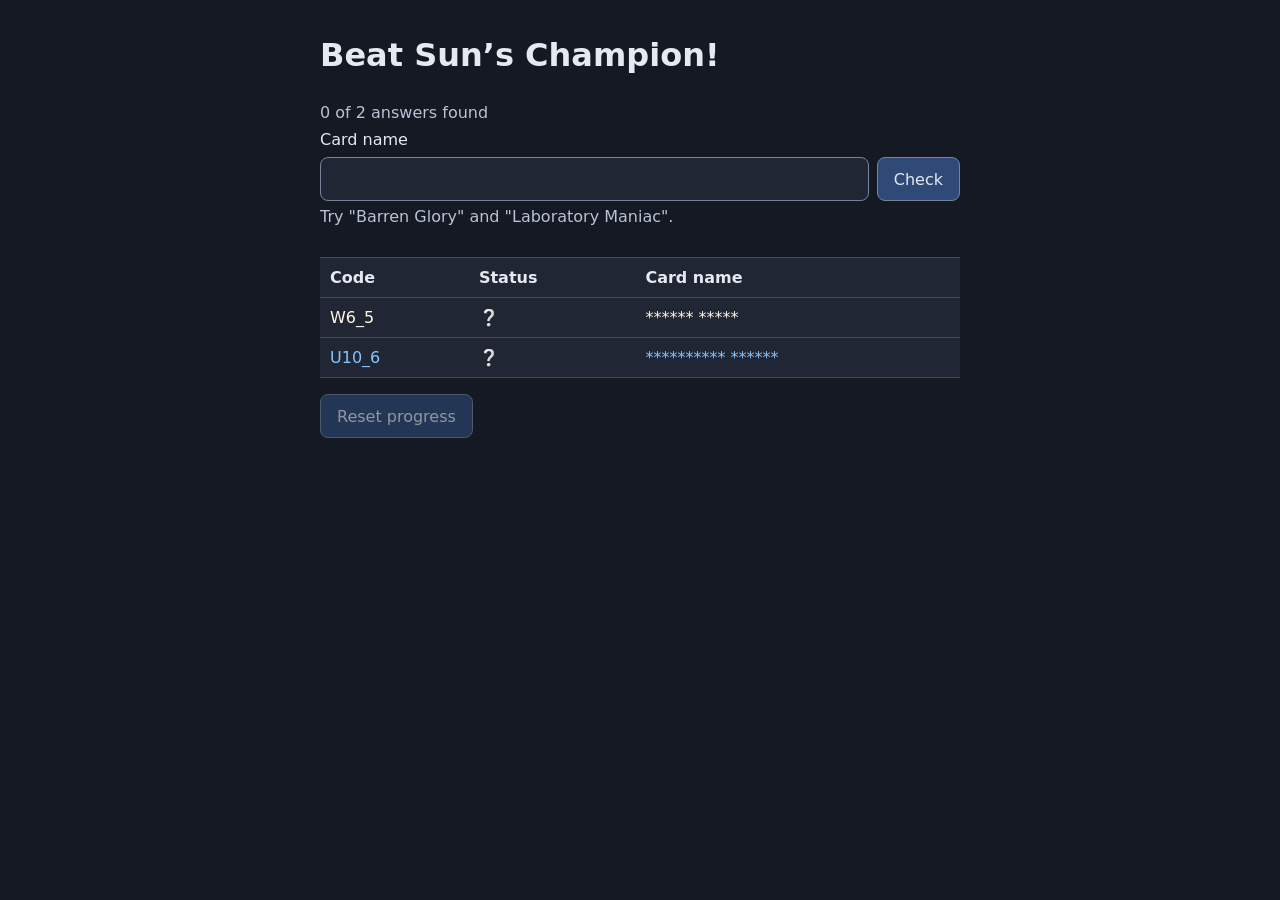
==== index.html @ 8d22e8cf "Initialize Beat Sun's Champion web game" ====
<!doctype html>
<html lang="en">
<head>
  <meta charset="UTF-8">
  <meta name="viewport" content="width=device-width, initial-scale=1">
  <title>Beat Sun’s Champion!</title>
  <link rel="stylesheet" href="./style.css">
  <script src="./script.js" defer></script>
</head>
<body>
  <main>
    <h1>Beat Sun’s Champion!</h1>
    <section class="guess-panel" aria-label="Submit an answer">
      <p id="progress" role="status">The new puzzle is coming soon.</p>
      <form id="guess-form" hidden>
        <label for="guess">Card name</label>
        <div class="guess-controls">
          <input id="guess" name="guess" type="text" list="card-suggestions" autocomplete="off" enterkeyhint="go" required>
          <datalist id="card-suggestions"></datalist>
          <button type="submit">Check</button>
        </div>
      </form>
      <p id="feedback" role="status">Try "Barren Glory" and "Laboratory Maniac".</p>
    </section>
    <table id="answers" aria-label="Puzzle answers" hidden>
      <thead>
        <tr>
          <th scope="col">Code</th>
          <th scope="col">Status</th>
          <th scope="col">Card name</th>
        </tr>
      </thead>
      <tbody></tbody>
    </table>
    <button type="button" id="reset-progress" hidden>Reset progress</button>
  </main>
</body>
</html>
---- style.css ----
:root {
  color-scheme: dark;
  --page-background: #141923;
  --surface: #202633;
  --text: #e5e9f0;
  --muted-text: #b9c3d5;
  --divider: #424b5d;
  --control-border: #77849a;
  --focus: #9ccaff;
}

body {
  margin: 0;
  background: var(--page-background);
  color: var(--text);
  font-family: system-ui, sans-serif;
}

main {
  max-width: 40rem;
  margin: clamp(1rem, 4vh, 3rem) auto;
  padding-inline: clamp(0.75rem, 4vw, 1.5rem);
}

button {
  min-block-size: 44px;
  padding: 0.625rem 1rem;
  border: 1px solid var(--control-border);
  border-radius: 0.5rem;
  background: #304a78;
  color: var(--text);
  font: inherit;
  cursor: pointer;
}

button:enabled:hover {
  background: #3b5688;
}

:where(input, button):focus-visible {
  outline: 2px solid var(--focus);
  outline-offset: 2px;
}

.guess-panel {
  position: sticky;
  inset-block-start: 0;
  z-index: 1;
  background: var(--page-background);
  padding-block: 0.5rem 0.25rem;
  border-bottom: 1px solid var(--divider);
}

#progress {
  margin: 0 0 0.5rem;
  color: var(--muted-text);
}

.guess-controls {
  display: flex;
  gap: 0.5rem;
  margin-top: 0.5rem;
}

input {
  flex: 1;
  min-width: 0;
  min-block-size: 44px;
  box-sizing: border-box;
  padding: 0.625rem;
  border: 1px solid var(--control-border);
  border-radius: 0.5rem;
  background: var(--surface);
  color: var(--text);
  font: inherit;
  font-size: max(1em, 16px);
}

#feedback {
  margin: 0.25rem 0 0;
  color: var(--muted-text);
  line-height: 1.5;
  block-size: 3em;
  overflow-y: auto;
}

table {
  width: 100%;
  background-color: var(--surface);
  color: var(--text);
  border-collapse: collapse;
  margin-bottom: 1rem;
  text-align: left;
}

th,
td {
  padding: 0.625rem clamp(0.25rem, 2vw, 0.625rem);
  border-bottom: 1px solid var(--divider);
  overflow-wrap: anywhere;
}

#answers [data-card-color="W"] {
  color: #fff7e6;
}

#answers [data-card-color="U"] {
  color: #88c4ff;
}

#answers [data-card-color="B"] {
  color: #d7aaff;
}

#answers [data-card-color="R"] {
  color: #ff929b;
}

#answers [data-card-color="G"] {
  color: #83e1a3;
}

#answers [data-card-color="Z"] {
  color: #ffda68;
}

#answers [data-card-color="C"] {
  color: #b9c3d5;
}

#answers [data-card-color="L"] {
  color: #efa978;
}

button:disabled {
  opacity: 0.6;
  cursor: default;
}
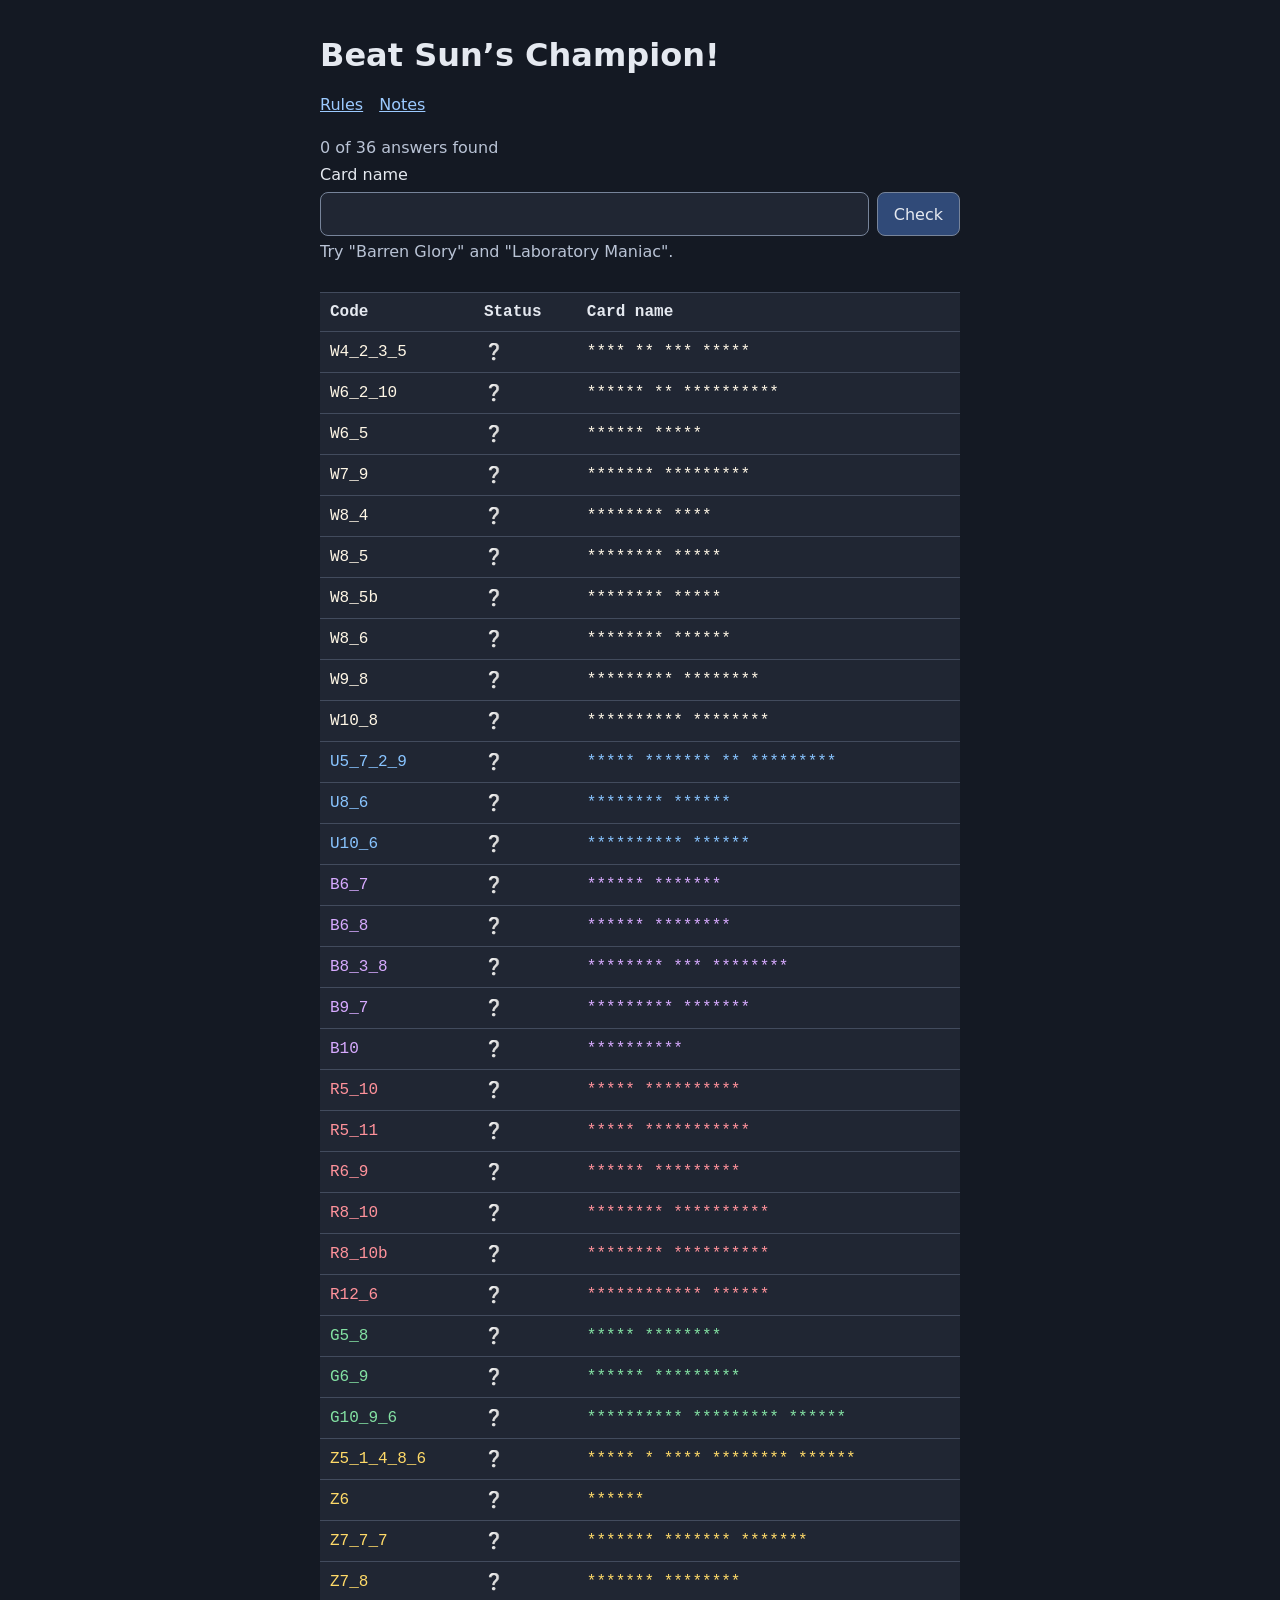
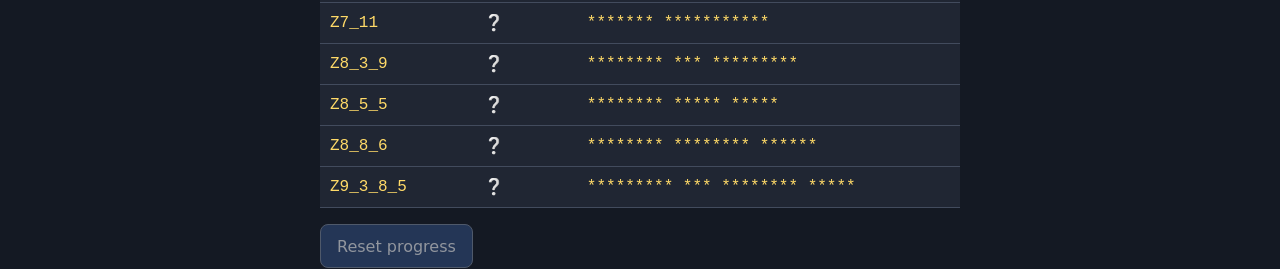
==== commit 3859e082: "Add multilingual card answers and game information pages" ====
--- a/index.html
+++ b/index.html
@@ -5,18 +5,26 @@
   <meta name="viewport" content="width=device-width, initial-scale=1">
   <title>Beat Sun’s Champion!</title>
   <link rel="stylesheet" href="./style.css">
+  <script src="./answers.js" defer></script>
   <script src="./script.js" defer></script>
 </head>
 <body>
   <main>
     <h1>Beat Sun’s Champion!</h1>
+    <nav class="page-nav" aria-label="Game information">
+      <a href="./rule.html">Rules</a>
+      <a href="./note.html">Notes</a>
+    </nav>
     <section class="guess-panel" aria-label="Submit an answer">
       <p id="progress" role="status">The new puzzle is coming soon.</p>
       <form id="guess-form" hidden>
         <label for="guess">Card name</label>
         <div class="guess-controls">
-          <input id="guess" name="guess" type="text" list="card-suggestions" autocomplete="off" enterkeyhint="go" required>
-          <datalist id="card-suggestions"></datalist>
+          <div class="card-picker">
+            <input id="guess" name="guess" type="text" role="combobox" aria-autocomplete="list"
+              aria-controls="card-suggestions" aria-expanded="false" autocomplete="off" enterkeyhint="go" required>
+            <ul id="card-suggestions" role="listbox" aria-label="Card suggestions" hidden></ul>
+          </div>
           <button type="submit">Check</button>
         </div>
       </form>
--- a/style.css
+++ b/style.css
@@ -22,6 +22,35 @@
   padding-inline: clamp(0.75rem, 4vw, 1.5rem);
 }
 
+a {
+  color: var(--focus);
+}
+
+.page-nav {
+  display: flex;
+  flex-wrap: wrap;
+  gap: 0.75rem 1rem;
+  margin-block-end: 1rem;
+}
+
+.info-page {
+  line-height: 1.5;
+}
+
+.info-page figure {
+  margin: 1rem 0;
+}
+
+.info-page img {
+  display: block;
+  max-inline-size: 100%;
+  block-size: auto;
+}
+
+.info-page figcaption {
+  margin-block-start: 0.5rem;
+}
+
 button {
   min-block-size: 44px;
   padding: 0.625rem 1rem;
@@ -62,9 +91,14 @@
   margin-top: 0.5rem;
 }
 
-input {
+.card-picker {
+  position: relative;
   flex: 1;
   min-width: 0;
+}
+
+#guess {
+  width: 100%;
   min-block-size: 44px;
   box-sizing: border-box;
   padding: 0.625rem;
@@ -76,6 +110,43 @@
   font-size: max(1em, 16px);
 }
 
+#card-suggestions {
+  position: absolute;
+  inset-inline: 0;
+  inset-block-start: calc(100% + 0.375rem);
+  z-index: 1;
+  box-sizing: border-box;
+  max-block-size: min(16rem, 40dvh);
+  overflow-y: auto;
+  overscroll-behavior: contain;
+  margin: 0;
+  padding: 0;
+  list-style: none;
+  background: var(--surface);
+  border: 1px solid var(--control-border);
+  border-radius: 0.5rem;
+  box-shadow: 0 0.5rem 1.25rem #0008;
+}
+
+#card-suggestions [role="option"] {
+  display: flex;
+  align-items: center;
+  box-sizing: border-box;
+  min-block-size: 44px;
+  padding: 0.625rem;
+  overflow-wrap: anywhere;
+  cursor: pointer;
+}
+
+#card-suggestions [role="option"] + [role="option"] {
+  border-block-start: 1px solid var(--divider);
+}
+
+#card-suggestions [role="option"]:hover,
+#card-suggestions [aria-selected="true"] {
+  background: #304a78;
+}
+
 #feedback {
   margin: 0.25rem 0 0;
   color: var(--muted-text);
@@ -84,8 +155,9 @@
   overflow-y: auto;
 }
 
-table {
+#answers {
   width: 100%;
+  font-family: ui-monospace, monospace;
   background-color: var(--surface);
   color: var(--text);
   border-collapse: collapse;
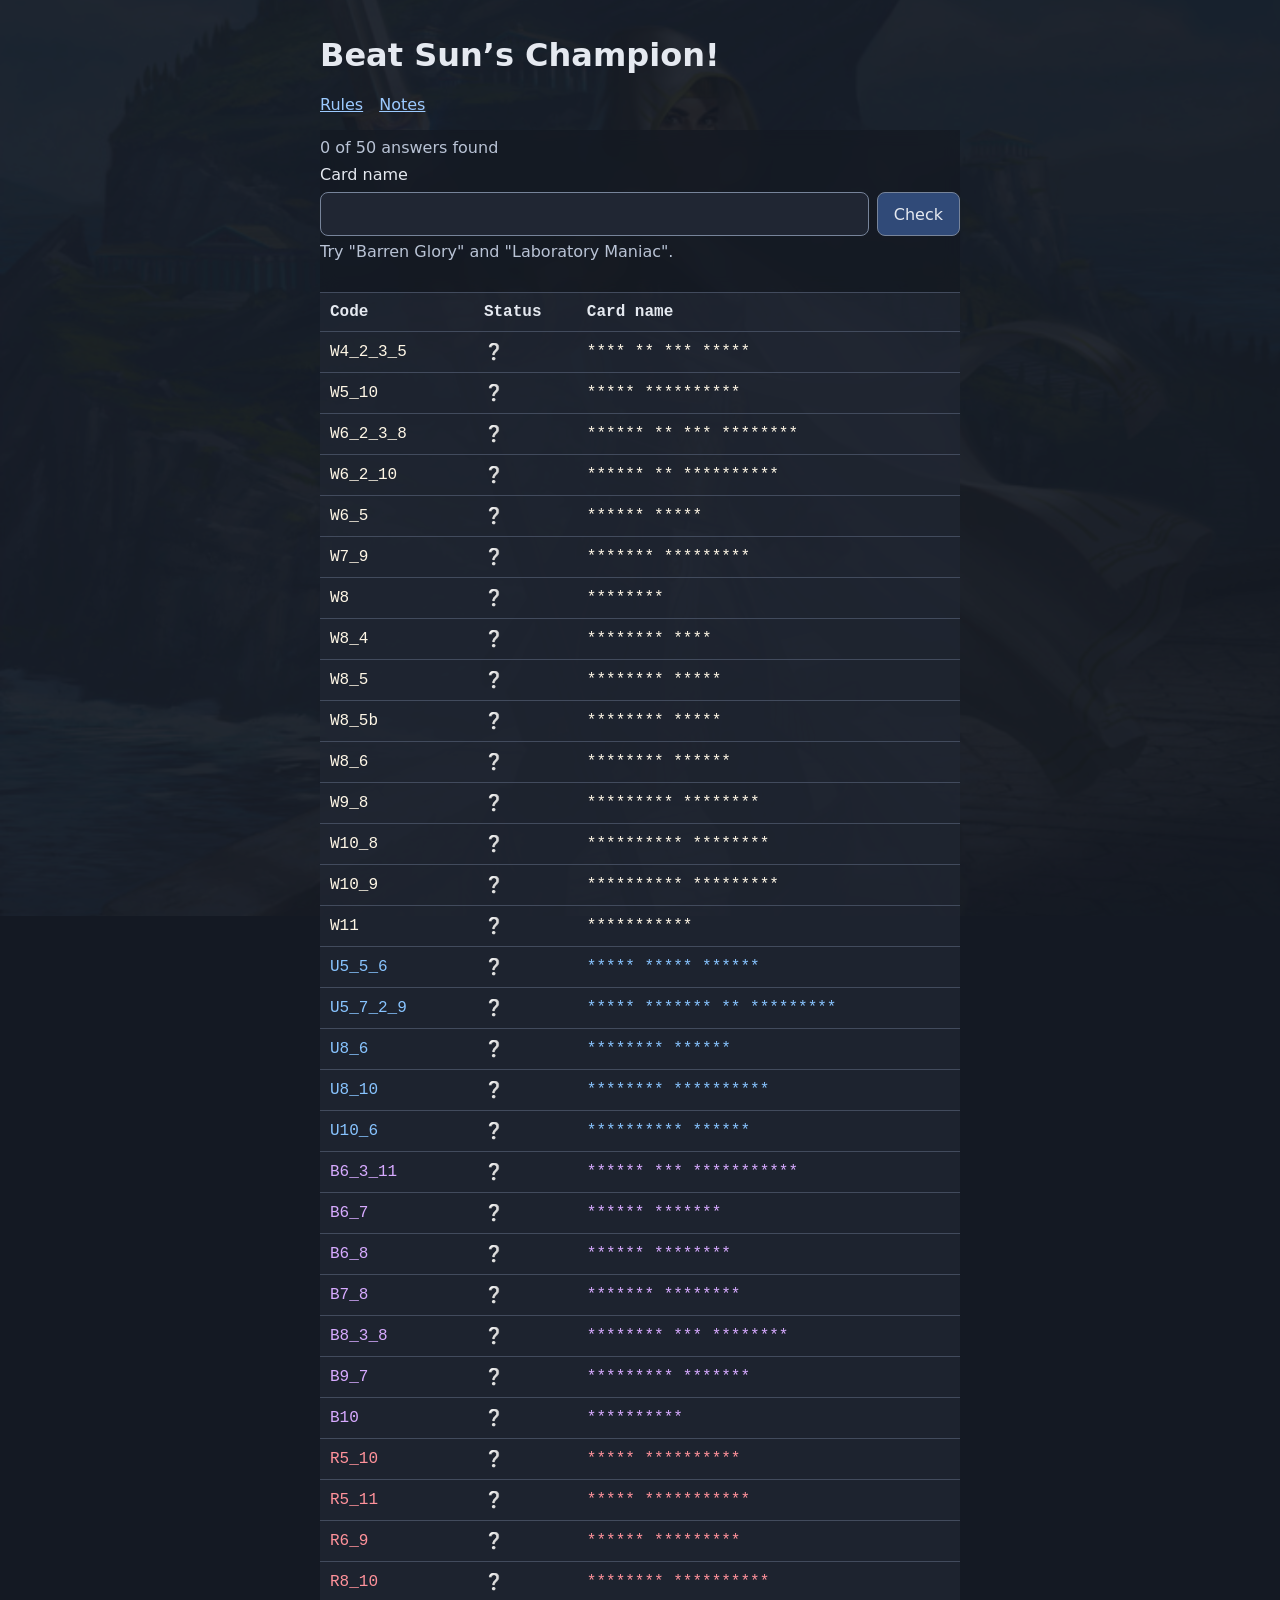
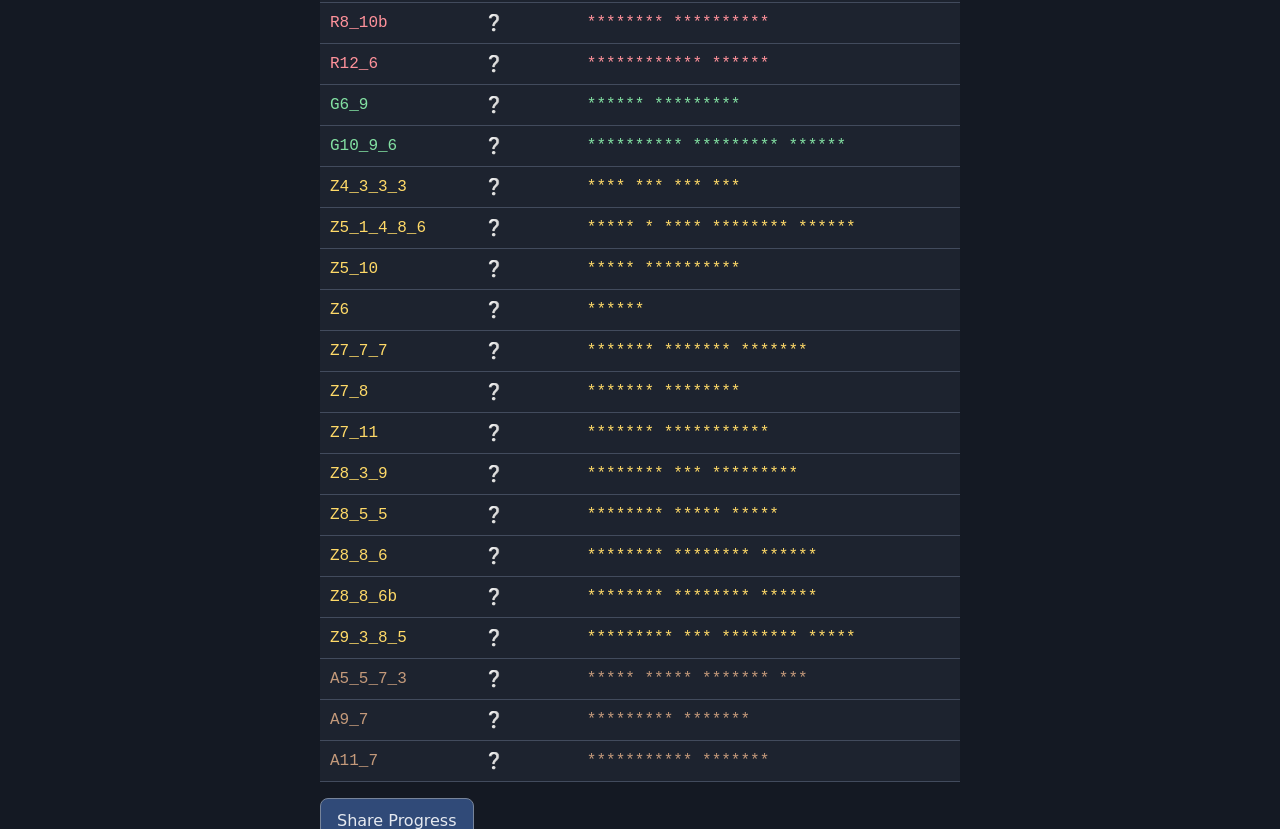
==== commit ec1ebd4d: "Add progress sharing and reset confirmation" ====
--- a/index.html
+++ b/index.html
@@ -40,7 +40,17 @@
       </thead>
       <tbody></tbody>
     </table>
-    <button type="button" id="reset-progress" hidden>Reset progress</button>
+    <div class="progress-controls">
+      <button type="button" id="share-progress" aria-haspopup="dialog" hidden>Share Progress</button>
+      <button type="button" id="reset-progress" hidden>Reset progress</button>
+    </div>
+    <dialog id="share-dialog" aria-labelledby="share-title">
+      <h2 id="share-title">Share Progress</h2>
+      <textarea id="share-text" aria-label="Progress to share" rows="12" readonly autofocus></textarea>
+      <form method="dialog">
+        <button>Close</button>
+      </form>
+    </dialog>
   </main>
 </body>
 </html>
--- a/style.css
+++ b/style.css
@@ -10,10 +10,36 @@
 }
 
 body {
+  isolation: isolate;
   margin: 0;
   background: var(--page-background);
   color: var(--text);
   font-family: system-ui, sans-serif;
+}
+
+body::before {
+  content: "";
+  position: fixed;
+  inset: 0;
+  z-index: -1;
+  pointer-events: none;
+  background: url("./Elspeth.jpg") center / cover no-repeat;
+  opacity: 0.07;
+}
+
+@keyframes background-drift {
+  from { transform: translateY(16px); }
+  to { transform: translateY(-16px); }
+}
+
+@supports (animation-timeline: scroll()) {
+  @media (prefers-reduced-motion: no-preference) {
+    body::before {
+      inset-block: -16px;
+      animation: background-drift auto linear both;
+      animation-timeline: scroll(root block);
+    }
+  }
 }
 
 main {
@@ -66,7 +92,7 @@
   background: #3b5688;
 }
 
-:where(input, button):focus-visible {
+:where(input, button, textarea):focus-visible {
   outline: 2px solid var(--focus);
   outline-offset: 2px;
 }
@@ -76,13 +102,54 @@
   inset-block-start: 0;
   z-index: 1;
   background: var(--page-background);
+  background: color-mix(in srgb, var(--page-background) 76%, transparent);
+  backdrop-filter: blur(8px);
   padding-block: 0.5rem 0.25rem;
   border-bottom: 1px solid var(--divider);
+}
+
+.progress-controls {
+  display: flex;
+  flex-wrap: wrap;
+  gap: 0.5rem;
 }
 
 #progress {
   margin: 0 0 0.5rem;
   color: var(--muted-text);
+}
+
+#share-dialog {
+  box-sizing: border-box;
+  inline-size: min(24rem, calc(100% - 2rem));
+  max-block-size: calc(100% - 2rem);
+  padding: 1rem;
+  border: 1px solid var(--control-border);
+  border-radius: 0.5rem;
+  background: var(--surface);
+  color: var(--text);
+}
+
+#share-dialog::backdrop {
+  background: #0009;
+}
+
+#share-title {
+  margin-block: 0 0.75rem;
+}
+
+#share-text {
+  display: block;
+  box-sizing: border-box;
+  inline-size: 100%;
+  max-block-size: 45vh;
+  margin-block-end: 0.75rem;
+  padding: 0.5rem;
+  border: 1px solid var(--control-border);
+  background: var(--page-background);
+  color: var(--text);
+  font: 1rem ui-monospace, monospace;
+  resize: vertical;
 }
 
 .guess-controls {
@@ -159,10 +226,43 @@
   width: 100%;
   font-family: ui-monospace, monospace;
   background-color: var(--surface);
+  background-color: color-mix(in srgb, var(--surface) 82%, transparent);
   color: var(--text);
   border-collapse: collapse;
   margin-bottom: 1rem;
   text-align: left;
+}
+
+#answers .answer-reveal {
+  position: relative;
+}
+
+#answers .answer-reveal::after {
+  --border-dim-opacity: 0;
+  content: "";
+  position: absolute;
+  inset: 0;
+  z-index: 1;
+  pointer-events: none;
+  border: 3px solid #ffda68;
+  box-shadow: inset 0 0 12px #ffda6880;
+  animation: answer-border 750ms linear;
+}
+
+@keyframes answer-border {
+  0%, 18%, 55%, 72% {
+    opacity: 1;
+  }
+
+  35%, 100% {
+    opacity: var(--border-dim-opacity);
+  }
+}
+
+@media (prefers-reduced-motion: reduce) {
+  #answers .answer-reveal::after {
+    --border-dim-opacity: 0.45;
+  }
 }
 
 th,
@@ -200,6 +300,10 @@
   color: #b9c3d5;
 }
 
+#answers [data-card-color="A"] {
+  color: #c49a7b;
+}
+
 #answers [data-card-color="L"] {
   color: #efa978;
 }
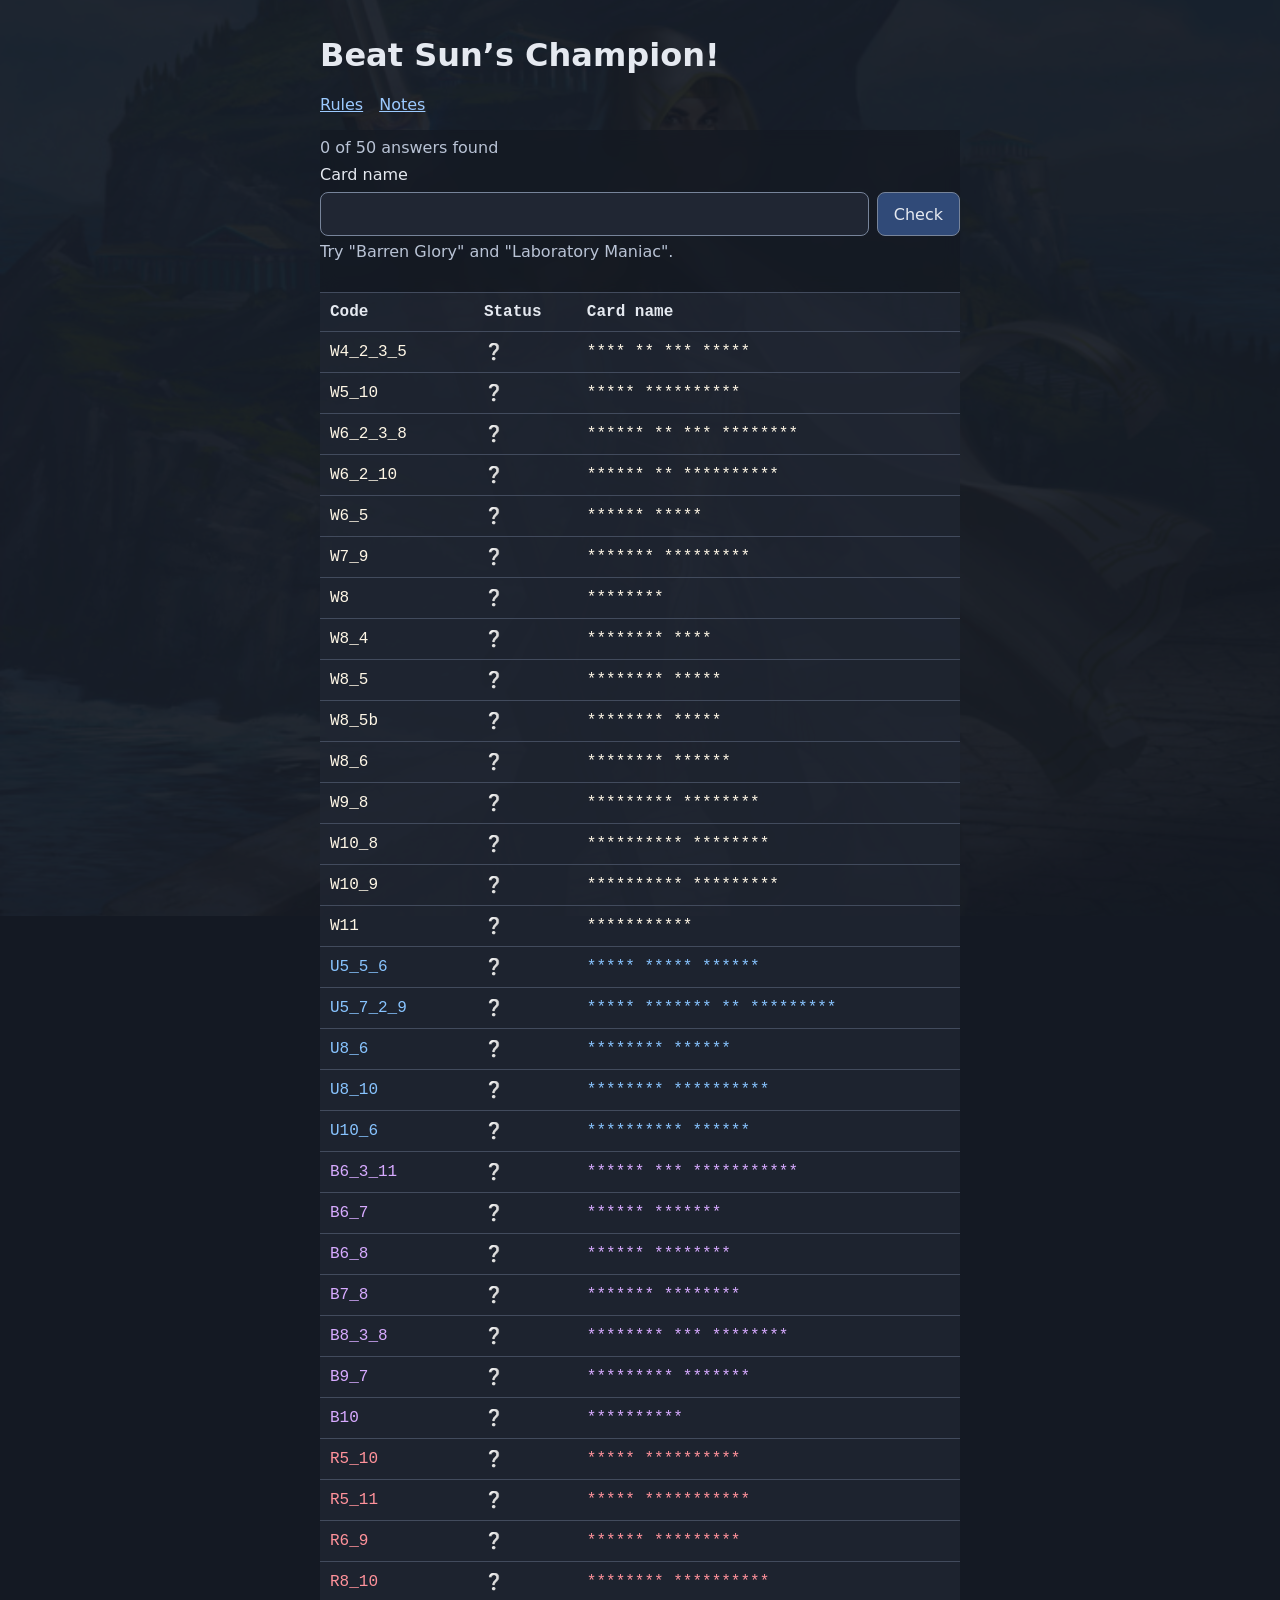
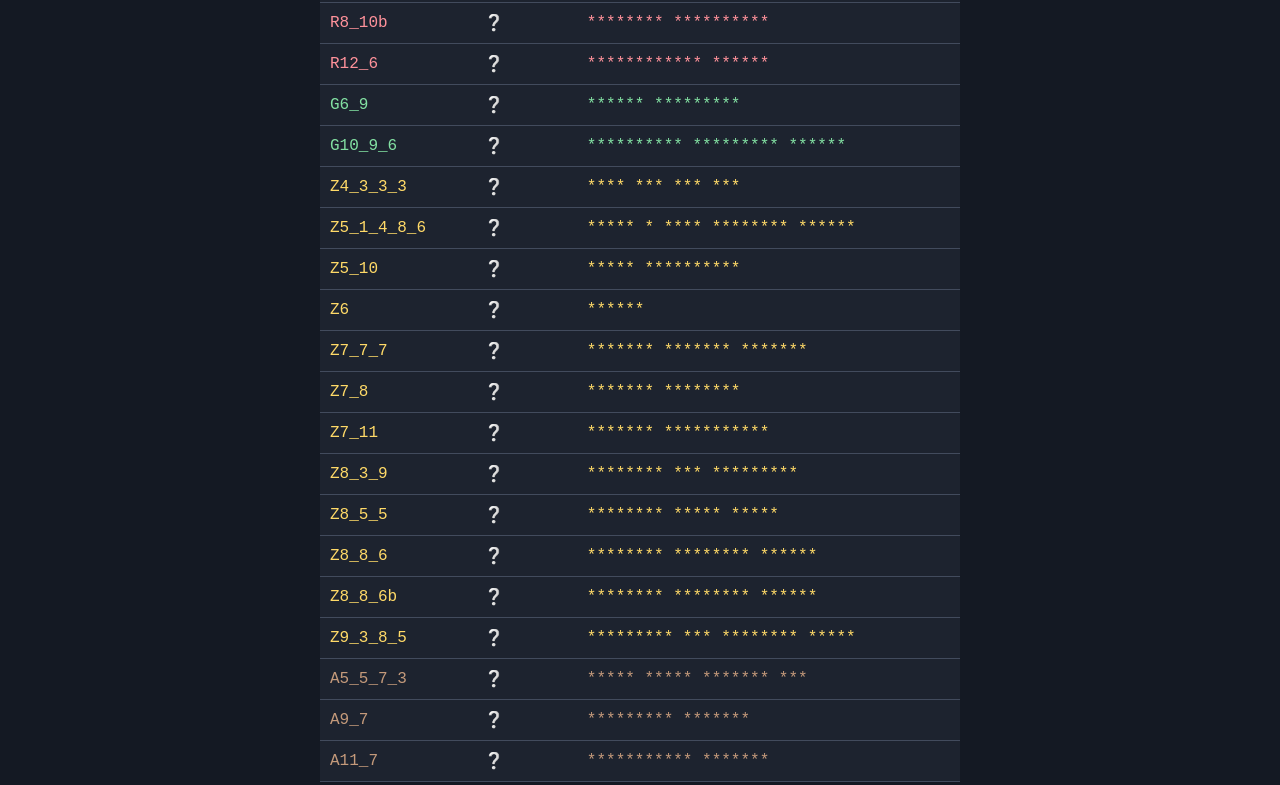
==== commit 35bcf695: "Add PNG progress sharing" ====
--- a/index.html
+++ b/index.html
@@ -46,7 +46,18 @@
     </div>
     <dialog id="share-dialog" aria-labelledby="share-title">
       <h2 id="share-title">Share Progress</h2>
-      <textarea id="share-text" aria-label="Progress to share" rows="12" readonly autofocus></textarea>
+      <div class="share-tabs" role="tablist" aria-label="Share format">
+        <button type="button" id="share-tab-text" role="tab" aria-selected="true" aria-controls="share-panel-text">Text</button>
+        <button type="button" id="share-tab-png" role="tab" aria-selected="false" aria-controls="share-panel-png" tabindex="-1">PNG</button>
+      </div>
+      <div id="share-panel-text" role="tabpanel" aria-labelledby="share-tab-text">
+        <textarea id="share-text" aria-label="Progress to share" rows="12" readonly autofocus></textarea>
+      </div>
+      <div id="share-panel-png" role="tabpanel" aria-labelledby="share-tab-png" hidden>
+        <canvas id="share-image" role="img" aria-label="Progress image preview"></canvas>
+        <button type="button" id="download-progress">Download PNG</button>
+        <p id="share-image-error" role="status" hidden></p>
+      </div>
       <form method="dialog">
         <button>Close</button>
       </form>
--- a/style.css
+++ b/style.css
@@ -121,7 +121,8 @@
 
 #share-dialog {
   box-sizing: border-box;
-  inline-size: min(24rem, calc(100% - 2rem));
+  inline-size: 42rem;
+  max-inline-size: calc(100% - 2rem);
   max-block-size: calc(100% - 2rem);
   padding: 1rem;
   border: 1px solid var(--control-border);
@@ -136,6 +137,27 @@
 
 #share-title {
   margin-block: 0 0.75rem;
+}
+
+.share-tabs {
+  display: flex;
+  gap: 0.5rem;
+  margin-block-end: 0.75rem;
+}
+
+.share-tabs [aria-selected="false"] {
+  background: var(--surface);
+}
+
+#share-panel-png {
+  margin-block-end: 0.75rem;
+}
+
+#share-image:not([hidden]) {
+  display: block;
+  inline-size: 100%;
+  block-size: auto;
+  margin-block-end: 0.75rem;
 }
 
 #share-text {
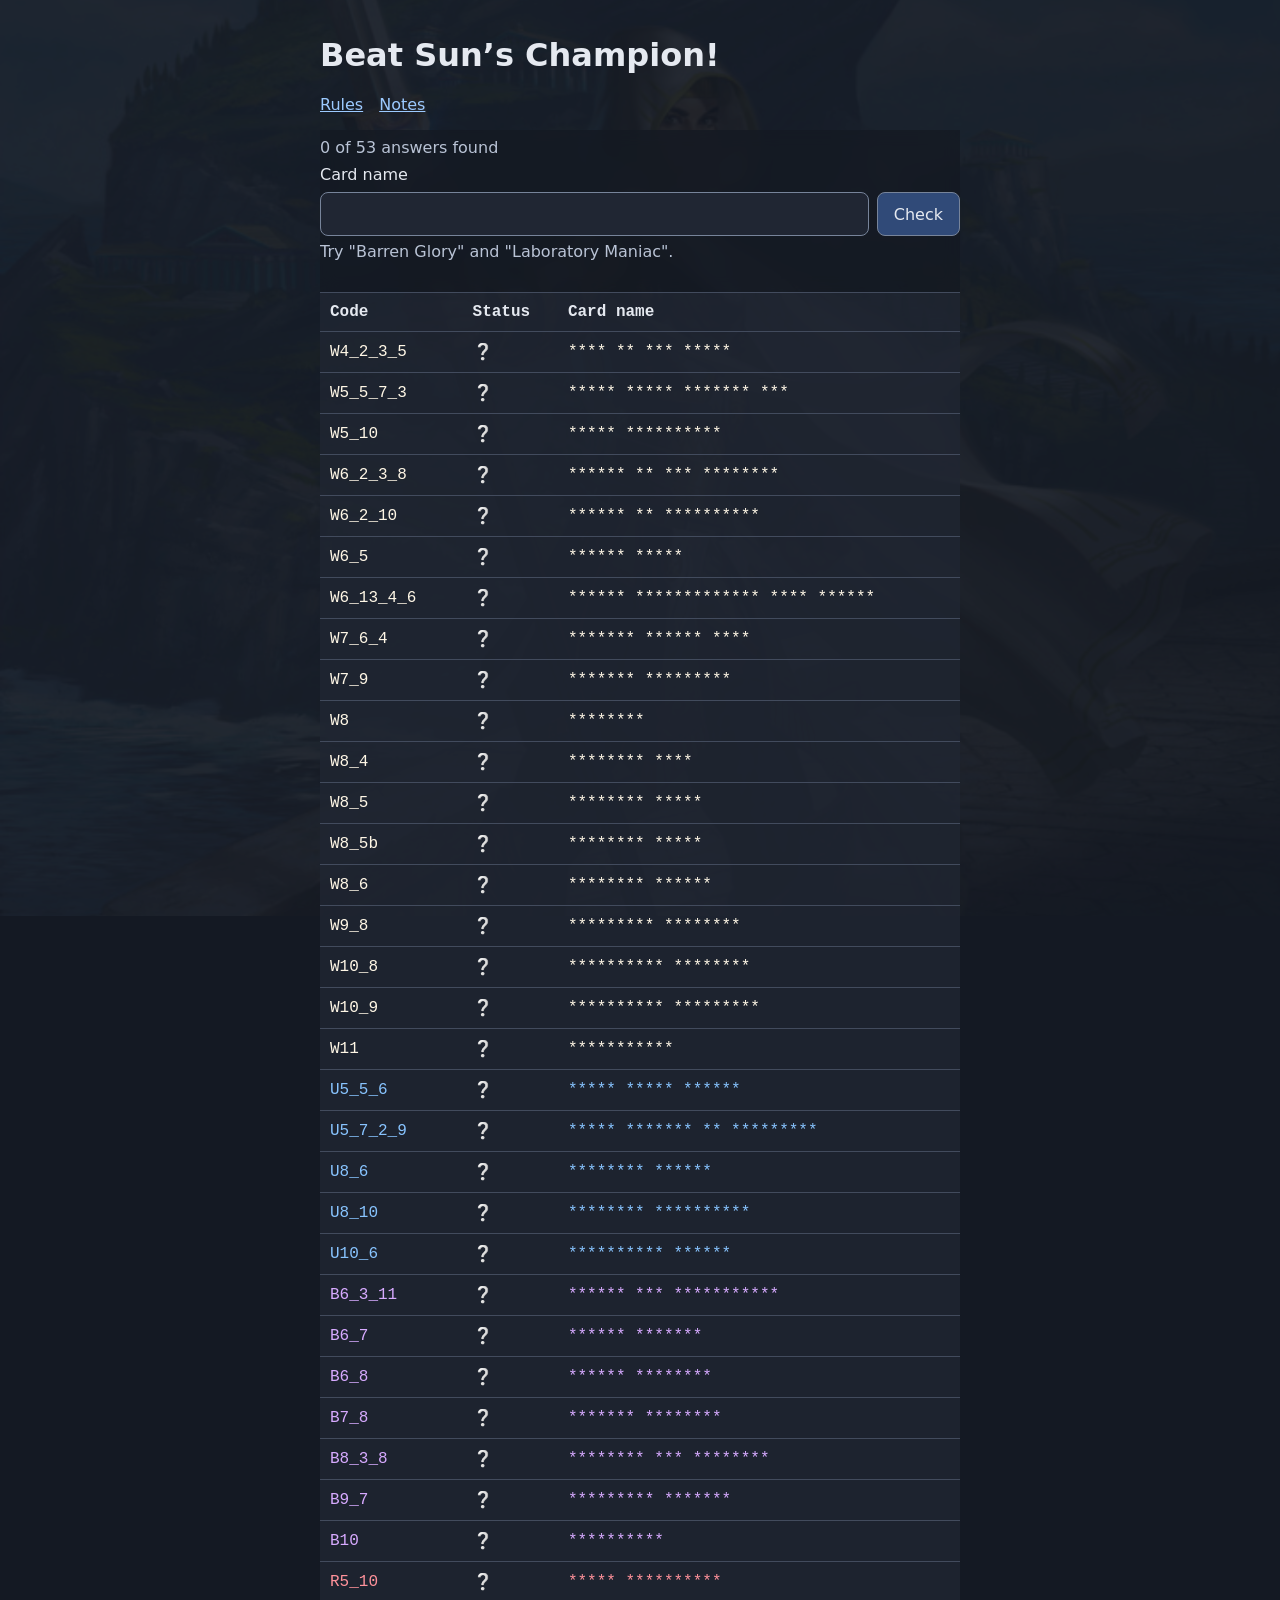
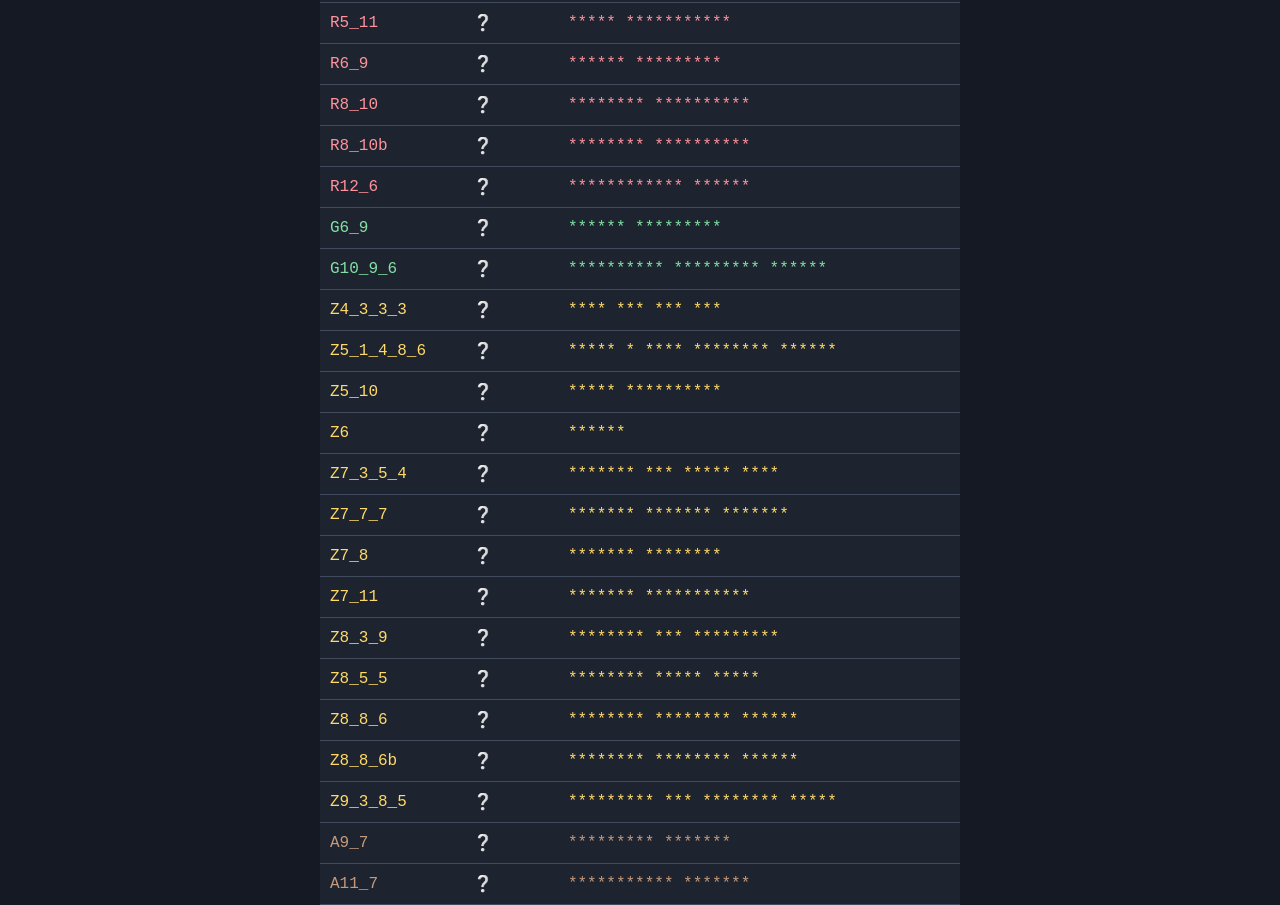
==== commit 206f64cc: "Refresh stylesheet URL and declare site icon" ====
--- a/index.html
+++ b/index.html
@@ -4,7 +4,8 @@
   <meta charset="UTF-8">
   <meta name="viewport" content="width=device-width, initial-scale=1">
   <title>Beat Sun’s Champion!</title>
-  <link rel="stylesheet" href="./style.css">
+  <link rel="icon" type="image/jpeg" href="./img/Elspeth.jpg">
+  <link rel="stylesheet" href="./style.css?v=2">
   <script src="./answers.js" defer></script>
   <script src="./script.js" defer></script>
 </head>
--- a/style.css
+++ b/style.css
@@ -23,7 +23,7 @@
   inset: 0;
   z-index: -1;
   pointer-events: none;
-  background: url("./Elspeth.jpg") center / cover no-repeat;
+  background: url("./img/Elspeth.jpg") center / cover no-repeat;
   opacity: 0.07;
 }
 
